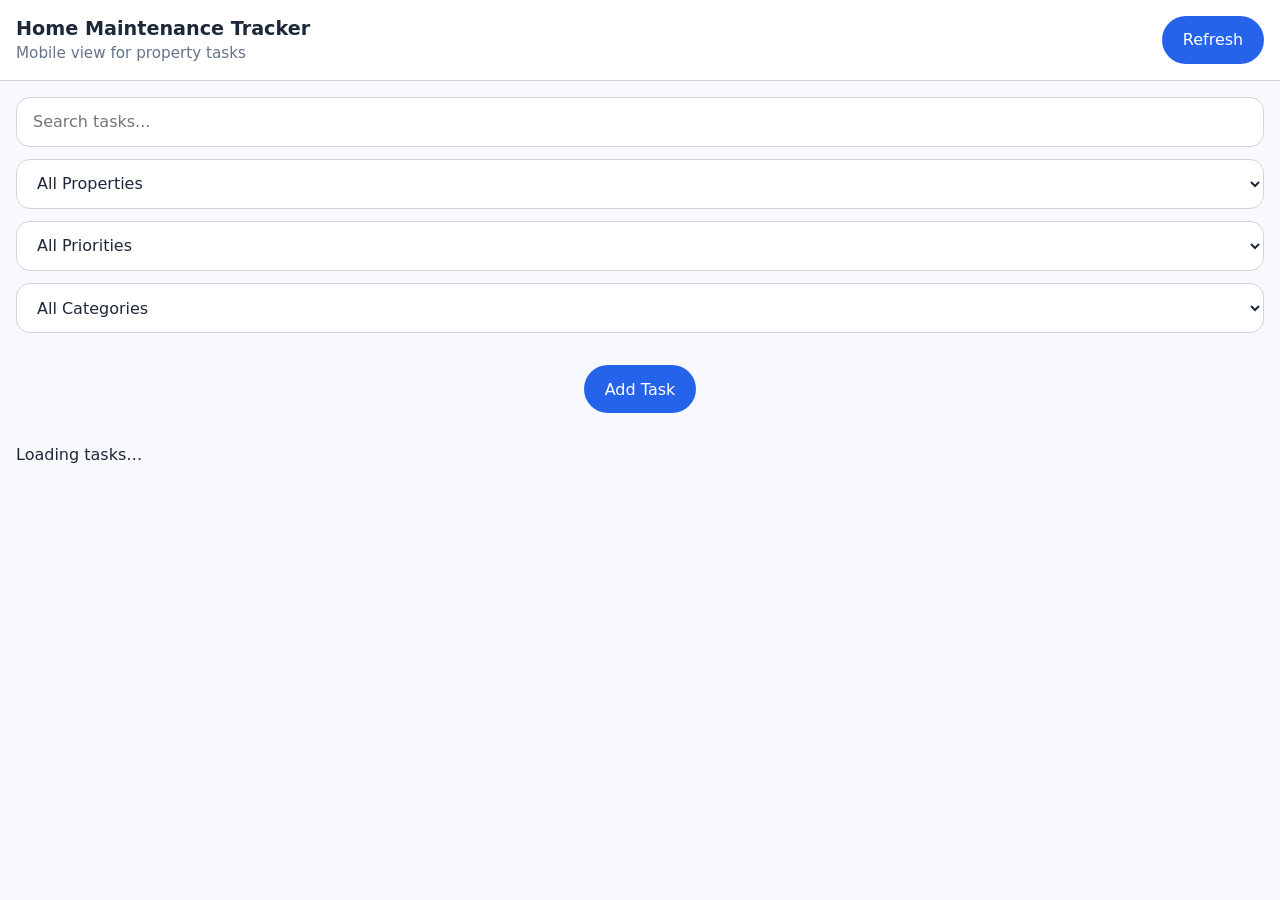
==== mobile/index.html @ d6451964 "Add Home Maintenance Dashboard and Mobile app" ====
<!DOCTYPE html>
<html lang="en">
<head>
  <meta charset="UTF-8" />
  <meta name="viewport" content="width=device-width, initial-scale=1.0" />
  <title>Home Maintenance Tracker - Mobile</title>
  <link rel="stylesheet" href="mobile.css" />
  <script>
    window.GOOGLE_OAUTH_CLIENT_ID = '902309416260-4v04g0nc6fa4lt9otb2gm4ijkfhgoc1s.apps.googleusercontent.com';
    window.GOOGLE_SPREADSHEET_ID = '18la6E47KuiFWXFSIASd8QYbvxEo-ZJ7RaxnnuxIml9k';
  </script>
</head>
<body>
  <header class="app-header">
    <div>
      <h1>Home Maintenance Tracker</h1>
      <p>Mobile view for property tasks</p>
    </div>
    <button id="refresh-button" type="button">Refresh</button>
  </header>

  <section class="controls">
    <input id="search-input" type="search" placeholder="Search tasks..." />
    <div class="filter-row">
      <select id="filter-property">
        <option value="">All Properties</option>
      </select>
      <select id="filter-priority">
        <option value="">All Priorities</option>
        <option value="High">High</option>
        <option value="Medium">Medium</option>
        <option value="Low">Low</option>
      </select>
      <select id="filter-category">
        <option value="">All Categories</option>
      </select>
    </div>
  </section>

  <section class="task-actions">
    <button id="open-add-form" type="button">Add Task</button>
  </section>

  <main id="task-container"></main>

  <div id="task-modal" class="modal hidden">
    <div class="modal-content">
      <h2 id="modal-title">Add Task</h2>
      <form id="task-form">
        <div class="form-grid">
          <label>Property<input name="property" required /></label>
          <label>Interior/Exterior<input name="interiorExterior" /></label>
          <label>Upstairs/Downstairs<input name="upstairsDownstairs" /></label>
          <label>Area<input name="area" /></label>
          <label>Category<input name="category" /></label>
          <label>Task Description<textarea name="description" required></textarea></label>
          <label>Priority<select name="priority">
              <option value="High">High</option>
              <option value="Medium">Medium</option>
              <option value="Low">Low</option>
            </select></label>
          <label>Order<input name="order" /></label>
          <label>Cost ($)<input name="cost" type="number" step="0.01" min="0" /></label>
          <label>State<input name="state" value="Pending" /></label>
        </div>
        <div class="form-actions">
          <button type="submit">Save Task</button>
          <button id="close-modal" type="button">Cancel</button>
        </div>
      </form>
    </div>
  </div>

  <script type="module" src="mobile.js"></script>
</body>
</html>
---- mobile/mobile.css ----
:root {
  color-scheme: light dark;
  --background: #f7f9fc;
  --surface: #ffffff;
  --text: #1d2939;
  --muted: #64748b;
  --primary: #2563eb;
  --accent: #f59e0b;
  --success: #16a34a;
  --danger: #dc2626;
  --border: #d1d5db;
}

@media (prefers-color-scheme: dark) {
  :root {
    --background: #0f172a;
    --surface: #111827;
    --text: #e2e8f0;
    --muted: #94a3b8;
    --primary: #60a5fa;
    --accent: #fbbf24;
    --success: #22c55e;
    --danger: #f87171;
    --border: #334155;
  }
}

* {
  box-sizing: border-box;
}

body {
  margin: 0;
  font-family: Inter, system-ui, -apple-system, BlinkMacSystemFont, 'Segoe UI', sans-serif;
  background: var(--background);
  color: var(--text);
  min-height: 100vh;
}

button,
input,
select,
textarea {
  font: inherit;
}

.app-header {
  display: flex;
  align-items: center;
  justify-content: space-between;
  padding: 1rem;
  background: var(--surface);
  border-bottom: 1px solid var(--border);
  gap: 1rem;
}

.app-header h1 {
  margin: 0;
  font-size: 1.2rem;
}

.app-header p {
  margin: 0.25rem 0 0;
  color: var(--muted);
  font-size: 0.95rem;
}

.controls,
.task-actions {
  padding: 1rem;
}

#search-input {
  width: 100%;
  padding: 0.9rem 1rem;
  border-radius: 14px;
  border: 1px solid var(--border);
  background: var(--surface);
  color: var(--text);
}

.filter-row {
  display: grid;
  gap: 0.75rem;
  margin-top: 0.75rem;
}

.filter-row select {
  width: 100%;
  padding: 0.85rem 1rem;
  border: 1px solid var(--border);
  border-radius: 14px;
  background: var(--surface);
  color: var(--text);
}

.task-actions {
  display: flex;
  justify-content: center;
}

#open-add-form,
#refresh-button,
.cta-button,
.modal-content button {
  border: none;
  border-radius: 999px;
  background: var(--primary);
  color: white;
  padding: 0.9rem 1.3rem;
  cursor: pointer;
}

#open-add-form:hover,
#refresh-button:hover,
.cta-button:hover,
.modal-content button:hover {
  opacity: 0.95;
}

#task-container {
  padding: 0 1rem 2rem;
}

.property-group {
  margin-bottom: 1.5rem;
}

.property-group h2 {
  margin: 1rem 0 0.5rem;
  font-size: 1rem;
}

.task-card {
  display: grid;
  gap: 0.75rem;
  padding: 1rem;
  background: var(--surface);
  border: 1px solid var(--border);
  border-radius: 18px;
  margin-bottom: 0.9rem;
}

.task-card .task-row {
  display: flex;
  justify-content: space-between;
  gap: 0.75rem;
  flex-wrap: wrap;
}

.task-card strong {
  display: block;
  margin-bottom: 0.3rem;
}

.badge {
  display: inline-flex;
  align-items: center;
  justify-content: center;
  padding: 0.3rem 0.7rem;
  border-radius: 999px;
  font-size: 0.8rem;
  font-weight: 600;
}

.badge-high { background: #f87171; color: white; }
.badge-medium { background: #facc15; color: #111827; }
.badge-low { background: #34d399; color: #0f172a; }
.badge-state { background: rgba(37, 99, 235, 0.12); color: var(--text); }

.task-card small {
  color: var(--muted);
}

.task-buttons {
  display: flex;
  gap: 0.5rem;
  flex-wrap: wrap;
}

.task-buttons button {
  flex: 1 1 140px;
  padding: 0.8rem 1rem;
  border-radius: 14px;
  border: 1px solid transparent;
  background: var(--surface);
  color: var(--text);
}

.task-buttons button.complete-button { background: var(--success); color: white; }
.task-buttons button.delete-button { background: var(--danger); color: white; }
.task-buttons button:hover {
  opacity: 0.95;
}

.modal {
  position: fixed;
  inset: 0;
  background: rgba(15, 23, 42, 0.75);
  display: grid;
  place-items: center;
  padding: 1rem;
  z-index: 20;
}

.modal.hidden {
  display: none;
}

.modal-content {
  width: min(100%, 620px);
  background: var(--surface);
  border-radius: 24px;
  padding: 1.25rem;
  box-shadow: 0 20px 60px rgba(15, 23, 42, 0.2);
}

.modal-content h2 {
  margin-top: 0;
}

.form-grid {
  display: grid;
  gap: 1rem;
}

.form-grid label {
  display: grid;
  gap: 0.4rem;
  font-size: 0.95rem;
  color: var(--text);
}

.form-grid input,
.form-grid select,
.form-grid textarea {
  width: 100%;
  border: 1px solid var(--border);
  border-radius: 14px;
  padding: 0.9rem 1rem;
  background: var(--background);
  color: var(--text);
}

.form-grid textarea {
  min-height: 100px;
  resize: vertical;
}

.form-actions {
  display: flex;
  justify-content: space-between;
  gap: 0.5rem;
  margin-top: 1rem;
}

.form-actions button {
  width: 100%;
}

@media (min-width: 720px) {
  .form-grid {
    grid-template-columns: repeat(2, minmax(0, 1fr));
  }

  .form-grid label:nth-child(6) {
    grid-column: span 2;
  }
}
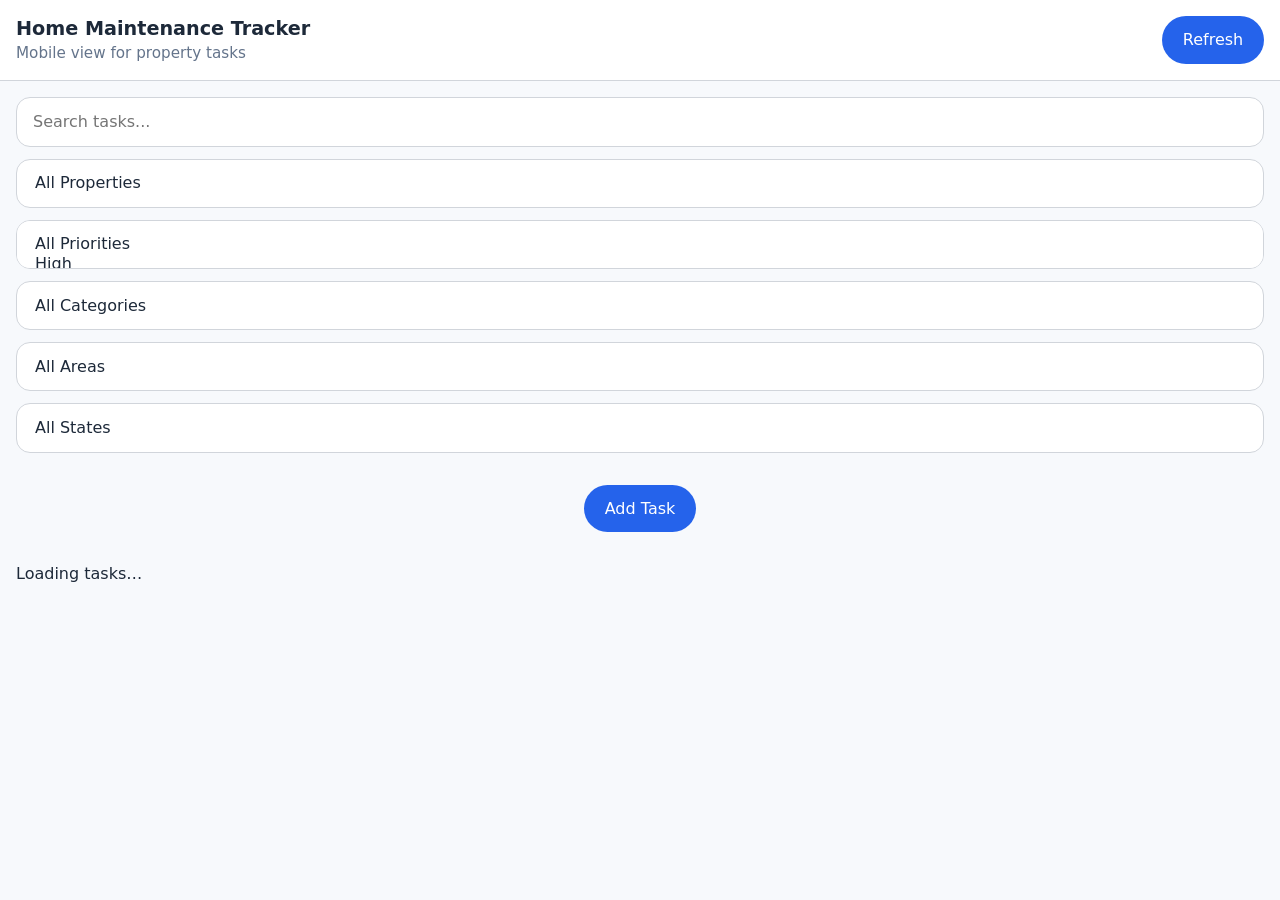
==== commit 9c7e0fd6: "Added State slicer and UI updates" ====
--- a/mobile/index.html
+++ b/mobile/index.html
@@ -22,17 +22,23 @@
   <section class="controls">
     <input id="search-input" type="search" placeholder="Search tasks..." />
     <div class="filter-row">
-      <select id="filter-property">
+      <select id="filter-property" multiple size="1">
         <option value="">All Properties</option>
       </select>
-      <select id="filter-priority">
+      <select id="filter-priority" multiple size="1">
         <option value="">All Priorities</option>
         <option value="High">High</option>
         <option value="Medium">Medium</option>
         <option value="Low">Low</option>
       </select>
-      <select id="filter-category">
+      <select id="filter-category" multiple size="1">
         <option value="">All Categories</option>
+      </select>
+      <select id="filter-area" multiple size="1">
+        <option value="">All Areas</option>
+      </select>
+      <select id="filter-state" multiple size="1">
+        <option value="">All States</option>
       </select>
     </div>
   </section>
@@ -47,12 +53,12 @@
     <div class="modal-content">
       <h2 id="modal-title">Add Task</h2>
       <form id="task-form">
-        <div class="form-grid">
-          <label>Property<input name="property" required /></label>
-          <label>Interior/Exterior<input name="interiorExterior" /></label>
-          <label>Upstairs/Downstairs<input name="upstairsDownstairs" /></label>
-          <label>Area<input name="area" /></label>
-          <label>Category<input name="category" /></label>
+          <div class="form-grid">
+          <label>Property<select name="property" required></select></label>
+          <label>Interior/Exterior<select name="interiorExterior"></select></label>
+          <label>Upstairs/Downstairs<select name="upstairsDownstairs"></select></label>
+          <label>Area<select name="area"></select></label>
+          <label>Category<select name="category"></select></label>
           <label>Task Description<textarea name="description" required></textarea></label>
           <label>Priority<select name="priority">
               <option value="High">High</option>
@@ -61,7 +67,11 @@
             </select></label>
           <label>Order<input name="order" /></label>
           <label>Cost ($)<input name="cost" type="number" step="0.01" min="0" /></label>
-          <label>State<input name="state" value="Pending" /></label>
+          <label>State<select name="state">
+              <option value="Pending">Pending</option>
+              <option value="In Progress">In Progress</option>
+              <option value="Complete">Complete</option>
+            </select></label>
         </div>
         <div class="form-actions">
           <button type="submit">Save Task</button>
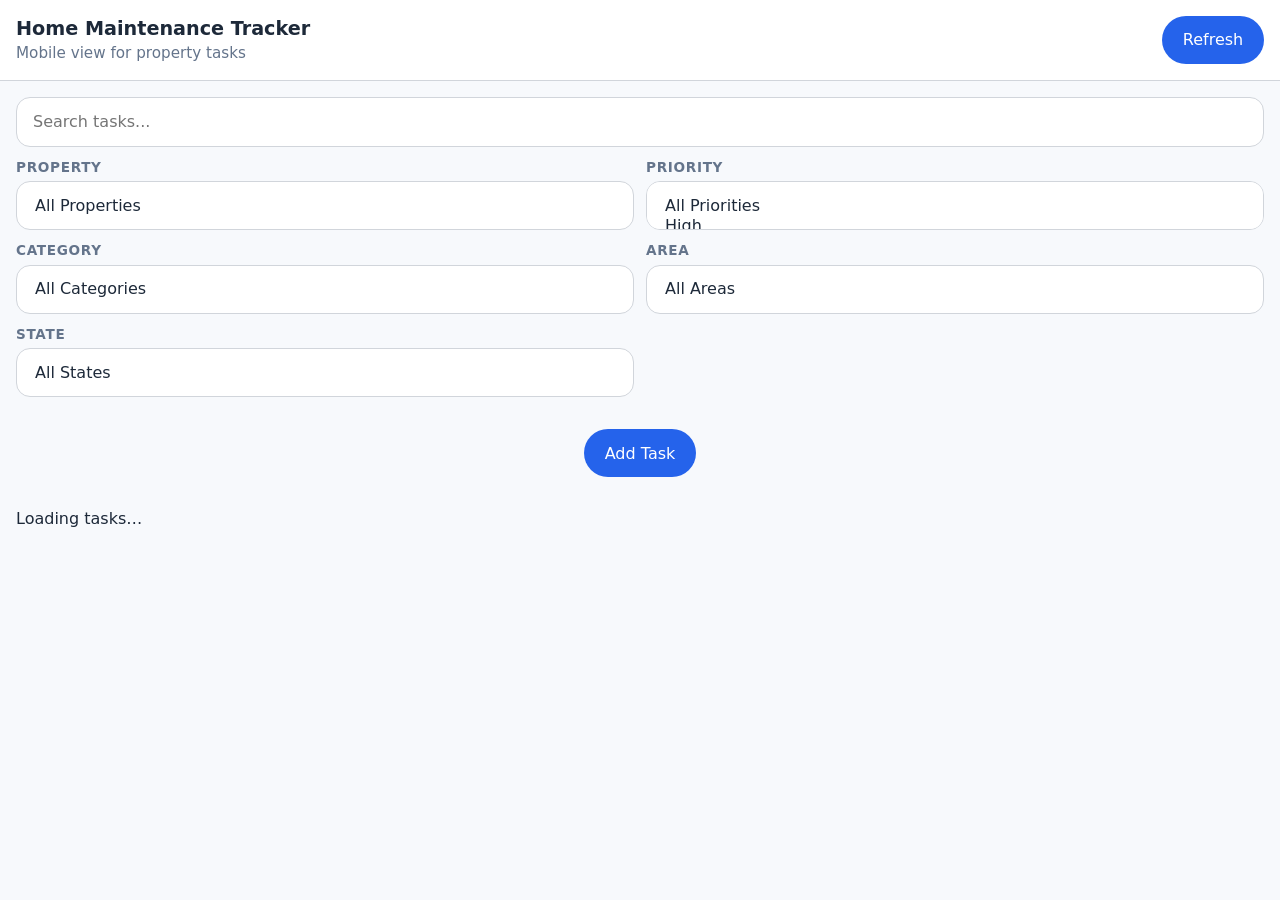
==== commit 525e6c5a: "Updated interface for dashboard changes" ====
--- a/mobile/index.html
+++ b/mobile/index.html
@@ -13,7 +13,7 @@
 <body>
   <header class="app-header">
     <div>
-      <h1>Home Maintenance Tracker</h1>
+      <h1>Home Maintenance Tracker <span id="item-counter" class="item-counter"></span></h1>
       <p>Mobile view for property tasks</p>
     </div>
     <button id="refresh-button" type="button">Refresh</button>
@@ -22,24 +22,39 @@
   <section class="controls">
     <input id="search-input" type="search" placeholder="Search tasks..." />
     <div class="filter-row">
-      <select id="filter-property" multiple size="1">
-        <option value="">All Properties</option>
-      </select>
-      <select id="filter-priority" multiple size="1">
-        <option value="">All Priorities</option>
-        <option value="High">High</option>
-        <option value="Medium">Medium</option>
-        <option value="Low">Low</option>
-      </select>
-      <select id="filter-category" multiple size="1">
-        <option value="">All Categories</option>
-      </select>
-      <select id="filter-area" multiple size="1">
-        <option value="">All Areas</option>
-      </select>
-      <select id="filter-state" multiple size="1">
-        <option value="">All States</option>
-      </select>
+      <div class="filter-group">
+        <label for="filter-property">Property</label>
+        <select id="filter-property" multiple size="1">
+          <option value="">All Properties</option>
+        </select>
+      </div>
+      <div class="filter-group">
+        <label for="filter-priority">Priority</label>
+        <select id="filter-priority" multiple size="1">
+          <option value="">All Priorities</option>
+          <option value="High">High</option>
+          <option value="Medium">Medium</option>
+          <option value="Low">Low</option>
+        </select>
+      </div>
+      <div class="filter-group">
+        <label for="filter-category">Category</label>
+        <select id="filter-category" multiple size="1">
+          <option value="">All Categories</option>
+        </select>
+      </div>
+      <div class="filter-group">
+        <label for="filter-area">Area</label>
+        <select id="filter-area" multiple size="1">
+          <option value="">All Areas</option>
+        </select>
+      </div>
+      <div class="filter-group">
+        <label for="filter-state">State</label>
+        <select id="filter-state" multiple size="1">
+          <option value="">All States</option>
+        </select>
+      </div>
     </div>
   </section>
 
--- a/mobile/mobile.css
+++ b/mobile/mobile.css
@@ -57,6 +57,15 @@
 .app-header h1 {
   margin: 0;
   font-size: 1.2rem;
+  display: flex;
+  align-items: center;
+}
+
+.item-counter {
+  font-size: 0.7em;
+  color: var(--muted);
+  font-weight: normal;
+  margin-left: 0.5rem;
 }
 
 .app-header p {
@@ -81,8 +90,23 @@
 
 .filter-row {
   display: grid;
+  grid-template-columns: repeat(2, 1fr);
   gap: 0.75rem;
   margin-top: 0.75rem;
+}
+
+.filter-group {
+  display: flex;
+  flex-direction: column;
+  gap: 0.4rem;
+}
+
+.filter-group label {
+  font-size: 0.85rem;
+  font-weight: 600;
+  color: var(--muted);
+  text-transform: uppercase;
+  letter-spacing: 0.05em;
 }
 
 .filter-row select {
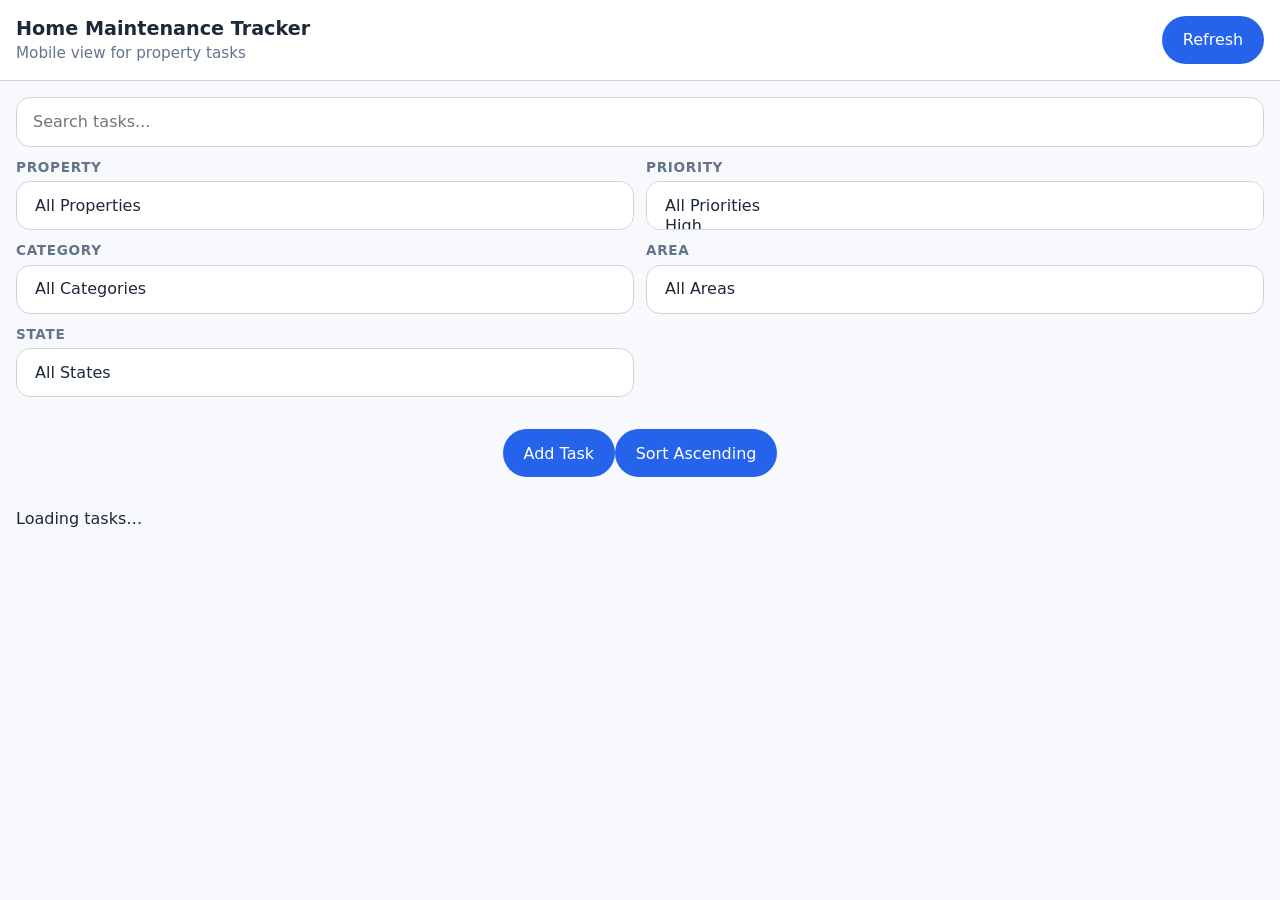
==== commit e121d9b7: "Dashboard and mobile updates - sort order, interio/exterior, up/down fields removed" ====
--- a/mobile/index.html
+++ b/mobile/index.html
@@ -60,6 +60,7 @@
 
   <section class="task-actions">
     <button id="open-add-form" type="button">Add Task</button>
+    <button id="sort-order" type="button">Sort Ascending</button>
   </section>
 
   <main id="task-container"></main>
@@ -70,8 +71,7 @@
       <form id="task-form">
           <div class="form-grid">
           <label>Property<select name="property" required></select></label>
-          <label>Interior/Exterior<select name="interiorExterior"></select></label>
-          <label>Upstairs/Downstairs<select name="upstairsDownstairs"></select></label>
+          
           <label>Area<select name="area"></select></label>
           <label>Category<select name="category"></select></label>
           <label>Task Description<textarea name="description" required></textarea></label>
--- a/mobile/mobile.css
+++ b/mobile/mobile.css
@@ -125,6 +125,7 @@
 
 #open-add-form,
 #refresh-button,
+#sort-order,
 .cta-button,
 .modal-content button {
   border: none;
@@ -137,9 +138,14 @@
 
 #open-add-form:hover,
 #refresh-button:hover,
+#sort-order:hover,
 .cta-button:hover,
 .modal-content button:hover {
   opacity: 0.95;
+}
+
+#sort-order.active {
+  background: #1d4ed8;
 }
 
 #task-container {
@@ -190,7 +196,55 @@
 .badge-high { background: #f87171; color: white; }
 .badge-medium { background: #facc15; color: #111827; }
 .badge-low { background: #34d399; color: #0f172a; }
+.badge-order { background: rgba(37, 99, 235, 0.18); color: #1e3a8a; }
 .badge-state { background: rgba(37, 99, 235, 0.12); color: var(--text); }
+.badge-state-pending { background: #bfdbfe; color: #1e40af; }
+.badge-state-in-progress { background: #fcd34d; color: #92400e; }
+.badge-state-complete { background: #34d399; color: #065f46; }
+.badge-state-not-started { background: #cbd5e1; color: #334155; }
+.badge-state-cancelled { background: #fecaca; color: #991b1b; }
+.badge-state-deferred { background: #e2e8f0; color: #0f172a; }
+
+.id-line {
+  display: flex;
+  align-items: center;
+  gap: 0.75rem;
+}
+
+.id-badge {
+  background: var(--primary);
+  color: white;
+  padding: 0.25rem 0.6rem;
+  border-radius: 999px;
+  font-weight: 700;
+  font-size: 0.85rem;
+}
+
+.property-badge {
+  background: var(--accent);
+  color: white;
+  padding: 0.35rem 0.75rem;
+  border-radius: 999px;
+  font-weight: 800;
+  font-size: 0.9rem;
+  box-shadow: 0 6px 14px rgba(245, 158, 11, 0.12);
+}
+
+.property-badge-house { background: #2563eb; color: white; }
+.property-badge-apartment { background: #8b5cf6; color: white; }
+.property-badge-shop { background: #16a34a; color: white; }
+.property-badge-yard-field { background: #f59e0b; color: #111827; }
+.property-badge-unknown { background: #94a3b8; color: white; }
+
+.task-title {
+  font-size: 1.05rem;
+}
+
+.meta {
+  color: var(--muted);
+  display: block;
+  margin-top: 0.25rem;
+}
 
 .task-card small {
   color: var(--muted);
@@ -211,6 +265,20 @@
   color: var(--text);
 }
 
+.task-buttons .cta-button {
+  background: var(--primary);
+  color: white;
+  font-weight: 700;
+  padding: 0.95rem 1.25rem;
+  box-shadow: 0 6px 18px rgba(37, 99, 235, 0.12);
+  border: none;
+}
+
+.task-buttons .cta-button:hover {
+  transform: translateY(-1px);
+  opacity: 0.98;
+}
+
 .task-buttons button.complete-button { background: var(--success); color: white; }
 .task-buttons button.delete-button { background: var(--danger); color: white; }
 .task-buttons button:hover {
@@ -222,8 +290,9 @@
   inset: 0;
   background: rgba(15, 23, 42, 0.75);
   display: grid;
-  place-items: center;
+  place-items: start center;
   padding: 1rem;
+  overflow: auto;
   z-index: 20;
 }
 
@@ -233,6 +302,8 @@
 
 .modal-content {
   width: min(100%, 620px);
+  max-height: calc(100vh - 2rem);
+  overflow: auto;
   background: var(--surface);
   border-radius: 24px;
   padding: 1.25rem;
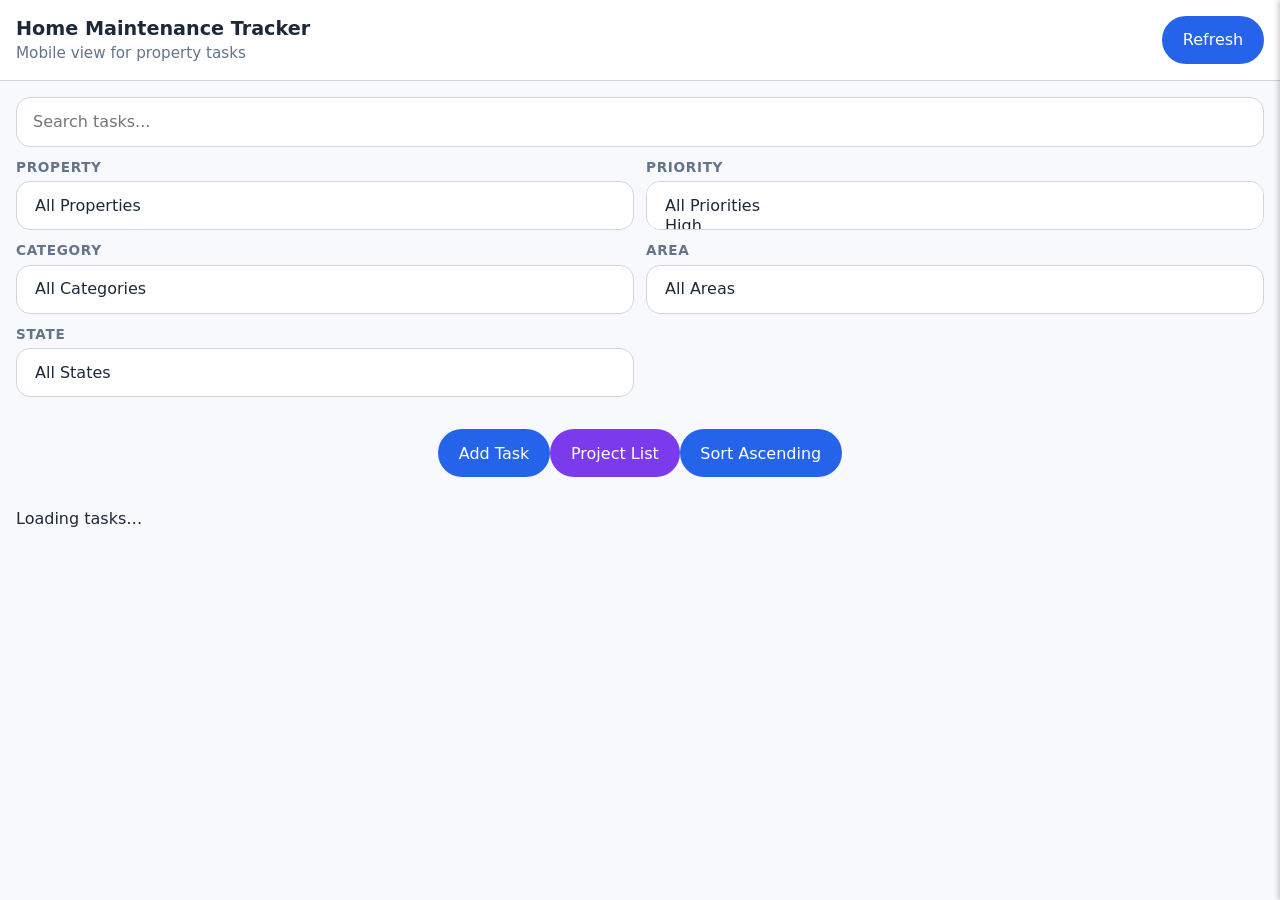
==== commit aa1b447a: "Dashboard/Mobile Update - New Project List Panel" ====
--- a/mobile/index.html
+++ b/mobile/index.html
@@ -60,6 +60,7 @@
 
   <section class="task-actions">
     <button id="open-add-form" type="button">Add Task</button>
+    <button id="project-list-button" class="project-list-button" type="button">Project List</button>
     <button id="sort-order" type="button">Sort Ascending</button>
   </section>
 
@@ -96,6 +97,14 @@
     </div>
   </div>
 
+  <div id="projectDrawer" class="project-drawer" aria-hidden="true">
+    <div class="project-drawer-header">
+      <h2>Project List</h2>
+      <button id="close-project-drawer" type="button" aria-label="Close project list">X</button>
+    </div>
+    <div id="project-drawer-content" class="project-drawer-content"></div>
+  </div>
+
   <script type="module" src="mobile.js"></script>
 </body>
 </html>
--- a/mobile/mobile.css
+++ b/mobile/mobile.css
@@ -124,6 +124,7 @@
 }
 
 #open-add-form,
+#project-list-button,
 #refresh-button,
 #sort-order,
 .cta-button,
@@ -137,11 +138,18 @@
 }
 
 #open-add-form:hover,
+#project-list-button:hover,
 #refresh-button:hover,
 #sort-order:hover,
 .cta-button:hover,
 .modal-content button:hover {
   opacity: 0.95;
+}
+
+#project-list-button,
+.project-list-button {
+  background: #7c3aed;
+  color: white;
 }
 
 #sort-order.active {
@@ -196,6 +204,10 @@
 .badge-high { background: #f87171; color: white; }
 .badge-medium { background: #facc15; color: #111827; }
 .badge-low { background: #34d399; color: #0f172a; }
+.badge-priority { background: rgba(37, 99, 235, 0.12); color: var(--text); }
+.badge-priority-high { background: #ef4444; color: white; }
+.badge-priority-medium { background: #f59e0b; color: white; }
+.badge-priority-low { background: #10b981; color: white; }
 .badge-order { background: rgba(37, 99, 235, 0.18); color: #1e3a8a; }
 .badge-state { background: rgba(37, 99, 235, 0.12); color: var(--text); }
 .badge-state-pending { background: #bfdbfe; color: #1e40af; }
@@ -362,3 +374,109 @@
     grid-column: span 2;
   }
 }
+
+.project-drawer {
+  position: fixed;
+  top: 0;
+  right: -300px;
+  width: 300px;
+  height: 100%;
+  background: var(--surface);
+  box-shadow: -2px 0 5px rgba(0, 0, 0, 0.2);
+  transition: right 0.3s ease;
+  z-index: 30;
+  display: flex;
+  flex-direction: column;
+  border-left: 1px solid var(--border);
+}
+
+.project-drawer.open {
+  right: 0;
+}
+
+.project-drawer-header {
+  display: flex;
+  align-items: center;
+  justify-content: space-between;
+  gap: 0.75rem;
+  padding: 1rem;
+  border-bottom: 1px solid var(--border);
+}
+
+.project-drawer-header h2 {
+  margin: 0;
+  font-size: 1rem;
+}
+
+.project-drawer-header button {
+  border: none;
+  background: transparent;
+  color: var(--text);
+  font-size: 1.25rem;
+  font-weight: 700;
+  cursor: pointer;
+}
+
+.project-drawer-content {
+  padding: 0.75rem 1rem 1rem;
+  overflow-y: auto;
+  flex: 1;
+}
+
+.project-drawer-list {
+  list-style: none;
+  margin: 0;
+  padding: 0;
+  display: grid;
+  gap: 0.75rem;
+}
+
+.project-drawer-item {
+  display: flex;
+  align-items: flex-start;
+  justify-content: space-between;
+  gap: 0.75rem;
+  padding: 0.75rem;
+  border: 1px solid var(--border);
+  border-radius: 12px;
+  background: rgba(37, 99, 235, 0.04);
+}
+
+.project-drawer-main {
+  display: grid;
+  gap: 0.35rem;
+  min-width: 0;
+}
+
+.project-id,
+.project-property,
+.project-area {
+  font-size: 0.75rem;
+  font-weight: 700;
+  color: var(--primary);
+  text-transform: uppercase;
+  letter-spacing: 0.04em;
+}
+
+.project-property {
+  color: #c62828;
+}
+
+.project-description {
+  color: var(--text);
+  line-height: 1.35;
+}
+
+.project-order {
+  flex: 0 0 auto;
+  margin-left: auto;
+  font-weight: 800;
+  color: var(--primary);
+  min-width: 2.5rem;
+  text-align: right;
+}
+
+.project-drawer-empty {
+  color: var(--muted);
+  margin: 0;
+}
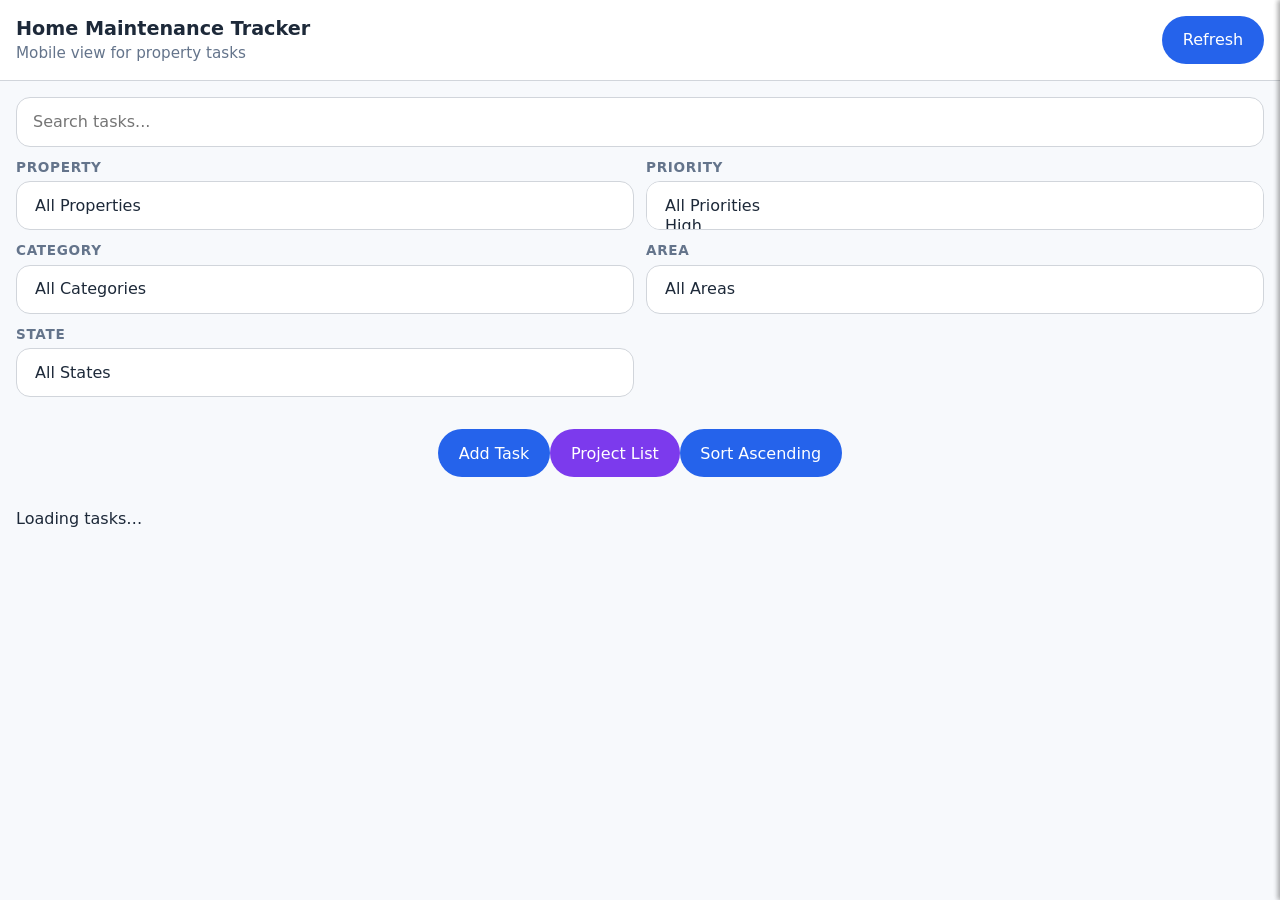
==== commit d0571526: "Update Dashboard/Mobile for Resources Links" ====
--- a/mobile/index.html
+++ b/mobile/index.html
@@ -105,6 +105,24 @@
     <div id="project-drawer-content" class="project-drawer-content"></div>
   </div>
 
+  <div id="resourceDrawer" class="resource-drawer" aria-hidden="true">
+    <div class="resource-drawer-header">
+      <h2>Resources</h2>
+      <button id="close-resource-drawer" type="button" aria-label="Close resources">X</button>
+    </div>
+    <div class="resource-drawer-body">
+      <ul id="resource-link-list" class="resource-link-list"></ul>
+      <form id="resource-form" class="resource-form">
+        <label for="resource-title">Resource Title</label>
+        <input id="resource-title" name="resourceTitle" type="text" required />
+        <label for="resource-url">Resource URL</label>
+        <input id="resource-url" name="resourceUrl" type="url" required />
+        <button type="submit">Add Resource</button>
+        <button id="delete-resource" type="button" class="delete-resource-button">Delete Selected</button>
+      </form>
+    </div>
+  </div>
+
   <script type="module" src="mobile.js"></script>
 </body>
 </html>
--- a/mobile/mobile.css
+++ b/mobile/mobile.css
@@ -476,7 +476,143 @@
   text-align: right;
 }
 
+.project-drawer-side {
+  display: grid;
+  justify-items: end;
+  gap: 0.4rem;
+}
+
+.project-edit-button {
+  border: 1px solid var(--border);
+  background: var(--surface);
+  color: var(--text);
+  border-radius: 999px;
+  padding: 0.2rem 0.55rem;
+  font-size: 0.72rem;
+  line-height: 1;
+  cursor: pointer;
+}
+
+.project-edit-button:hover {
+  border-color: var(--primary);
+  color: var(--primary);
+}
+
 .project-drawer-empty {
   color: var(--muted);
   margin: 0;
 }
+
+.resource-drawer {
+  position: fixed;
+  top: 0;
+  right: -300px;
+  width: 300px;
+  height: 100%;
+  background: white;
+  box-shadow: -2px 0 5px rgba(0, 0, 0, 0.2);
+  padding: 20px;
+  overflow-y: auto;
+  transition: right 0.3s ease;
+  z-index: 40;
+}
+
+.resource-drawer.open {
+  right: 0;
+}
+
+.resource-drawer-header {
+  display: flex;
+  align-items: center;
+  justify-content: space-between;
+  margin-bottom: 0.75rem;
+}
+
+.resource-drawer-header h2 {
+  margin: 0;
+  font-size: 1rem;
+}
+
+.resource-drawer-header button {
+  border: none;
+  background: transparent;
+  color: var(--text);
+  font-size: 1.25rem;
+  font-weight: 700;
+  cursor: pointer;
+}
+
+.resource-drawer-body {
+  display: grid;
+  gap: 1rem;
+}
+
+.resource-link-list {
+  margin: 0;
+  padding-left: 1.2rem;
+  display: grid;
+  gap: 0.5rem;
+}
+
+.resource-item {
+  list-style: disc;
+}
+
+.resource-item-label {
+  display: flex;
+  align-items: flex-start;
+  gap: 0.5rem;
+}
+
+.resource-item-label input[type="radio"] {
+  margin-top: 0.2rem;
+}
+
+.resource-link-list a {
+  color: var(--primary);
+  text-decoration: underline;
+  word-break: break-word;
+}
+
+.resource-empty {
+  color: var(--muted);
+}
+
+.resource-form {
+  display: grid;
+  gap: 0.5rem;
+}
+
+.resource-form input {
+  width: 100%;
+  border: 1px solid var(--border);
+  border-radius: 10px;
+  padding: 0.7rem 0.8rem;
+  background: var(--background);
+  color: var(--text);
+}
+
+.resource-form button {
+  border: none;
+  border-radius: 999px;
+  background: var(--primary);
+  color: white;
+  padding: 0.75rem 1rem;
+  cursor: pointer;
+}
+
+.resource-form .delete-resource-button {
+  background: var(--danger);
+}
+
+.resource-form .delete-resource-button:disabled {
+  opacity: 0.45;
+  cursor: not-allowed;
+}
+
+@media (max-width: 420px) {
+  .resource-drawer {
+    width: 100%;
+    right: -100%;
+  }
+}
